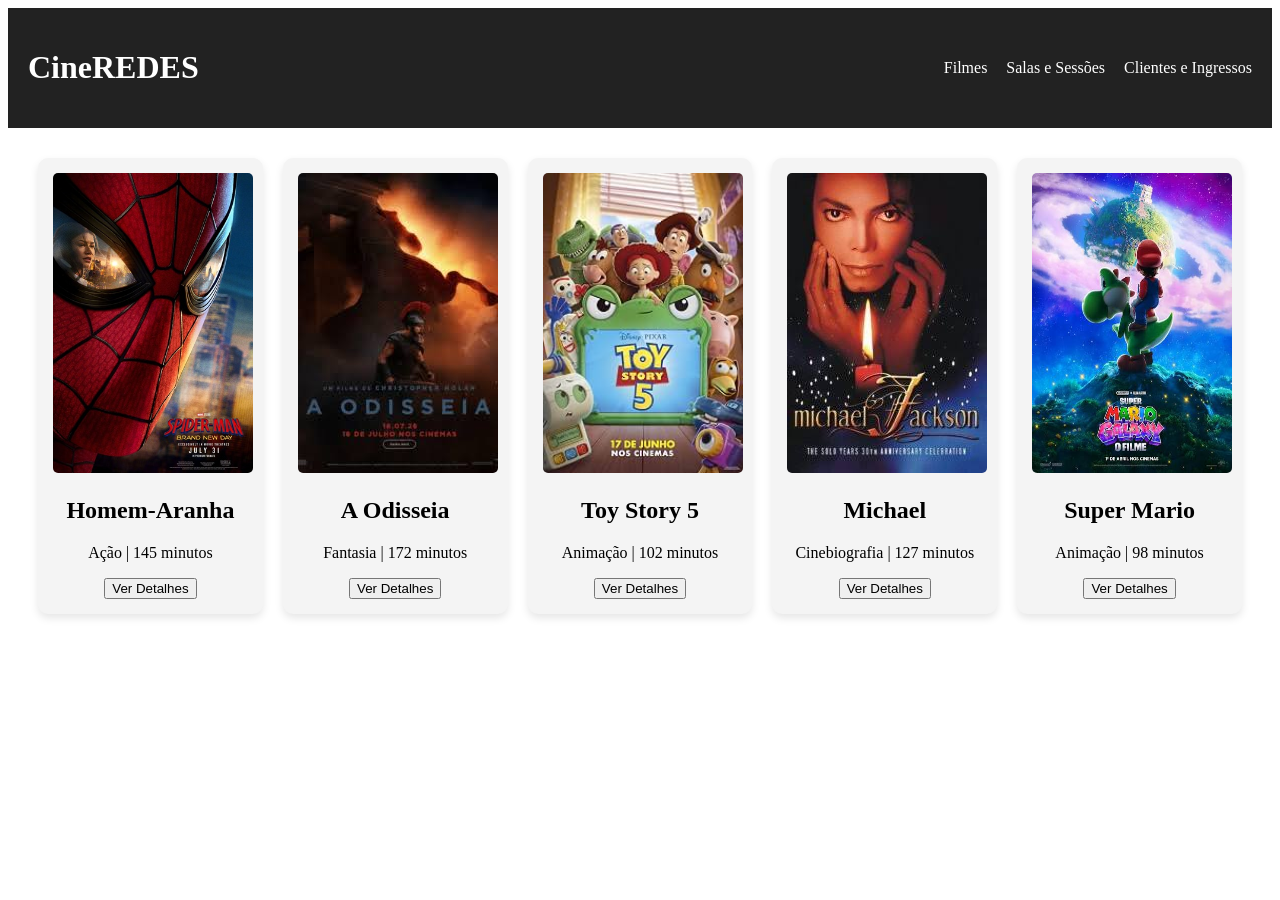
==== index.html @ c15b9100 "Add files via upload" ====
<!DOCTYPE html>
<html lang="pt-br">
<head>
    <meta charset="UTF-8">
    <link rel="stylesheet" href="style.css">
    <title>CineREDES - Catálogo</title>
</head>
<body>
    <header>
        <h1>CineREDES</h1>
        <nav>
            <a href="index.html">Filmes</a>
            <a href="sessoes.html">Salas e Sessões</a>
            <a href="cadastro.html">Clientes e Ingressos</a>
        </nav>
    </header>

    <main class="catalogo-filmes">
        <!-- Estrutura de um Filme (Peça para eles duplicarem isso umas 6 vezes) -->
        <article class="cartaz-filme">
            <!-- Imagem de placeholder temporária -->
            <img src="filme1.jpg" alt="Pôster do Filme" width="200px" height="300px">
            <h2>Homem-Aranha</h2>
            <p>Ação | 145 minutos</p>
            <button>Ver Detalhes</button>
        </article>

        <article class="cartaz-filme">
            <!-- Imagem de placeholder temporária -->
            <img src="filme2.jpg" alt="Pôster do Filme" width="200px" height="300px">
            <h2>A Odisseia</h2>
            <p>Fantasia | 172 minutos</p>
            <button>Ver Detalhes</button>
        </article>

        <article class="cartaz-filme">
            <!-- Imagem de placeholder temporária -->
            <img src="filme3.jpg" alt="Pôster do Filme" width="200px" height="300px">
            <h2>Toy Story 5</h2>
            <p>Animação | 102 minutos</p>
            <button>Ver Detalhes</button>
        </article>

        <article class="cartaz-filme">
            <!-- Imagem de placeholder temporária -->
            <img src="filme4.jpg" alt="Pôster do Filme" width="200px" height="300px">
            <h2>Michael</h2>
            <p>Cinebiografia  | 127 minutos</p>
            <button>Ver Detalhes</button>
        </article>

        <article class="cartaz-filme">
            <!-- Imagem de placeholder temporária -->
            <img src="filme5.jpg" alt="Pôster do Filme" width="200px" height="300px">
            <h2>Super Mario</h2>
            <p>Animação | 98 minutos</p>
            <button>Ver Detalhes</button>
        </article>

        <!-- Cole mais <article> aqui para preencher a tela -->
        
    </main>
</body>
</html>
---- style.css ----
/* Configuração básica para alinhar o cabeçalho */
header {
    display: flex;
    justify-content: space-between;
    align-items: center;
    padding: 20px;
    background-color: #222;
    color: white;
}

header a {
    color: white;
    text-decoration: none;
    margin-left: 15px;
}

/* --- AQUI COMEÇA A AULA DE GRID --- */

.catalogo-filmes {
    display: grid;
   
    grid-template-columns: repeat(auto-fit, minmax(200px, 1fr));
    gap: 20px; /* Espaço entre os filmes */
    padding: 30px;
}

/* Estilizando o card do filme para ficar bonito */
.cartaz-filme {
    background-color: #f4f4f4;
    padding: 15px;
    border-radius: 10px;
    text-align: center;
    box-shadow: 0 4px 8px rgba(0,0,0,0.1);
}

.cartaz-filme img {
    /*width: 100%;*/
    border-radius: 5px;
}
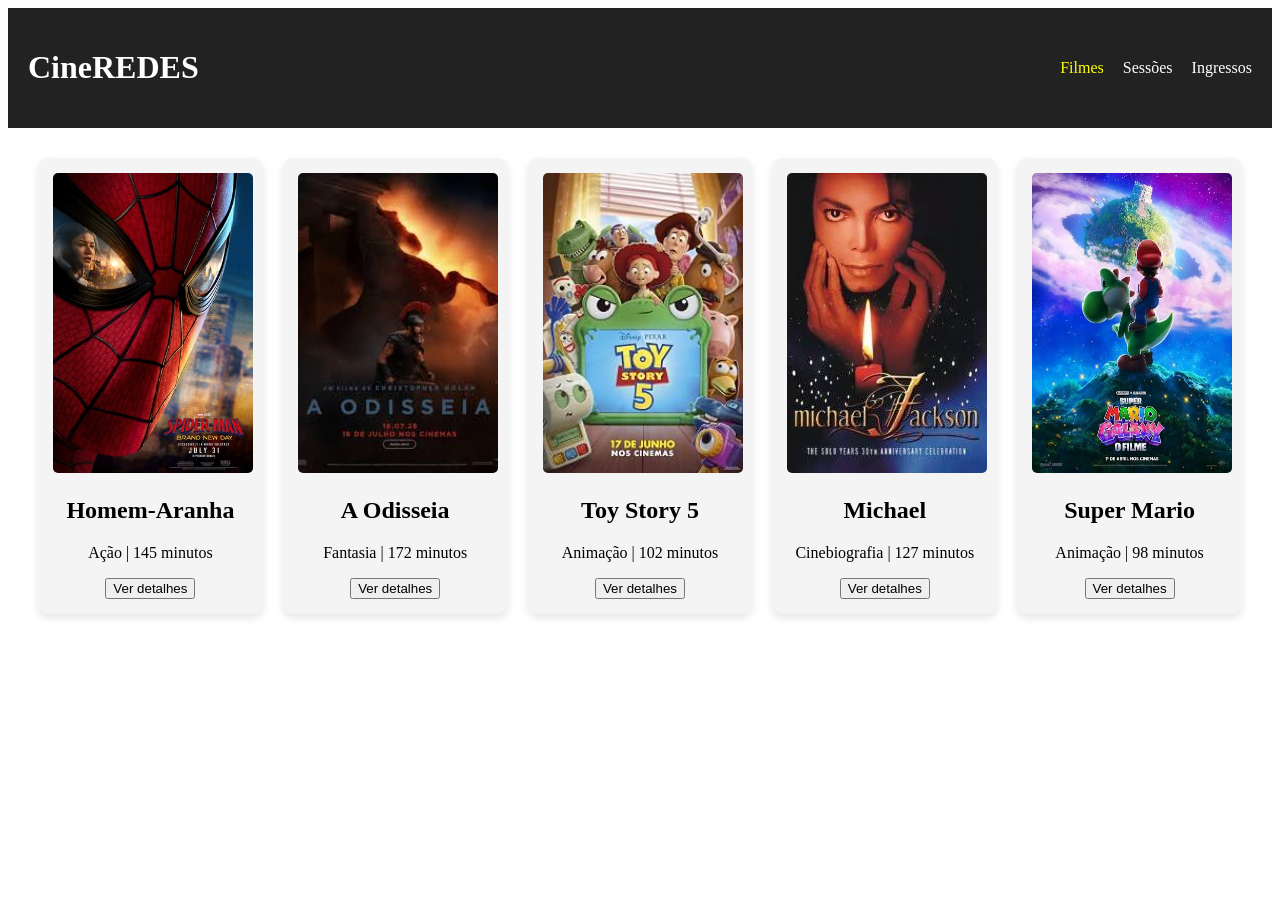
==== commit 1921155c: "Add files via upload" ====
--- a/index.html
+++ b/index.html
@@ -9,56 +9,47 @@
     <header>
         <h1>CineREDES</h1>
         <nav>
-            <a href="index.html">Filmes</a>
-            <a href="sessoes.html">Salas e Sessões</a>
-            <a href="cadastro.html">Clientes e Ingressos</a>
+            <a href="index.html" class="ativa">Filmes</a>
+            <a href="sessoes.html">Sessões</a>
+            <a href="cadastro.html">Ingressos</a>
         </nav>
     </header>
 
-    <main class="catalogo-filmes">
-        <!-- Estrutura de um Filme (Peça para eles duplicarem isso umas 6 vezes) -->
+    <main class="catalogo-filme">
         <article class="cartaz-filme">
-            <!-- Imagem de placeholder temporária -->
-            <img src="filme1.jpg" alt="Pôster do Filme" width="200px" height="300px">
+            <img src="filme1.jpg" alt="Capa do filme Homem Aranha" width="200px" height="300px">
             <h2>Homem-Aranha</h2>
             <p>Ação | 145 minutos</p>
-            <button>Ver Detalhes</button>
+            <button>Ver detalhes</button>
+        </article>
+        
+        <article class="cartaz-filme">
+            <img src="filme2.jpg" alt="Capa do filme Odisseia" width="200px" height="300px">
+            <h2>A Odisseia</h2>
+            <p>Fantasia | 172 minutos</p>
+            <button>Ver detalhes</button>
         </article>
 
         <article class="cartaz-filme">
-            <!-- Imagem de placeholder temporária -->
-            <img src="filme2.jpg" alt="Pôster do Filme" width="200px" height="300px">
-            <h2>A Odisseia</h2>
-            <p>Fantasia | 172 minutos</p>
-            <button>Ver Detalhes</button>
+            <img src="filme3.jpg" alt="Capa do filme Toy Story" width="200px" height="300px">
+            <h2>Toy Story 5</h2>
+            <p>Animação | 102 minutos</p>
+            <button>Ver detalhes</button>
         </article>
 
         <article class="cartaz-filme">
-            <!-- Imagem de placeholder temporária -->
-            <img src="filme3.jpg" alt="Pôster do Filme" width="200px" height="300px">
-            <h2>Toy Story 5</h2>
-            <p>Animação | 102 minutos</p>
-            <button>Ver Detalhes</button>
+            <img src="filme4.jpg" alt="Capa do filme Michael" width="200px" height="300px">
+            <h2>Michael</h2>
+            <p>Cinebiografia | 127 minutos</p>
+            <button>Ver detalhes</button>
         </article>
 
         <article class="cartaz-filme">
-            <!-- Imagem de placeholder temporária -->
-            <img src="filme4.jpg" alt="Pôster do Filme" width="200px" height="300px">
-            <h2>Michael</h2>
-            <p>Cinebiografia  | 127 minutos</p>
-            <button>Ver Detalhes</button>
-        </article>
-
-        <article class="cartaz-filme">
-            <!-- Imagem de placeholder temporária -->
-            <img src="filme5.jpg" alt="Pôster do Filme" width="200px" height="300px">
+            <img src="filme5.jpg" alt="Capa do filme Super Mario" width="200px" height="300px">
             <h2>Super Mario</h2>
             <p>Animação | 98 minutos</p>
-            <button>Ver Detalhes</button>
+            <button>Ver detalhes</button>
         </article>
-
-        <!-- Cole mais <article> aqui para preencher a tela -->
-        
     </main>
 </body>
 </html>
--- a/style.css
+++ b/style.css
@@ -1,4 +1,4 @@
-/* Configuração básica para alinhar o cabeçalho */
+
 header {
     display: flex;
     justify-content: space-between;
@@ -14,17 +14,6 @@
     margin-left: 15px;
 }
 
-/* --- AQUI COMEÇA A AULA DE GRID --- */
-
-.catalogo-filmes {
-    display: grid;
-   
-    grid-template-columns: repeat(auto-fit, minmax(200px, 1fr));
-    gap: 20px; /* Espaço entre os filmes */
-    padding: 30px;
-}
-
-/* Estilizando o card do filme para ficar bonito */
 .cartaz-filme {
     background-color: #f4f4f4;
     padding: 15px;
@@ -34,6 +23,49 @@
 }
 
 .cartaz-filme img {
-    /*width: 100%;*/
     border-radius: 5px;
+}
+
+.ativa {
+    color: yellow
+}
+
+.catalogo-filme{
+    display: grid;
+    gap: 20px;
+    padding: 30px;
+    grid-template-columns: repeat(auto-fit, minmax(200px, 1fr));
+}
+
+/*Configuração da aula de 23/09*/
+.info-principal{
+    display: flex;
+    gap: 30px;
+    margin: 40px;
+    align-items: center;
+}
+
+.texto-sinopse {
+    flex: 1;
+}
+
+table {
+    width: 100%;
+    margin-top: 15px;
+    border-collapse: collapse;
+}
+
+th, td {
+    border: 1px solid white;
+    padding: 10px;
+    text-align: center;  
+}
+
+th {
+    background-color: brown;
+    color: white;
+}
+
+tbody tr:hover {
+    background-color: antiquewhite;
 }
